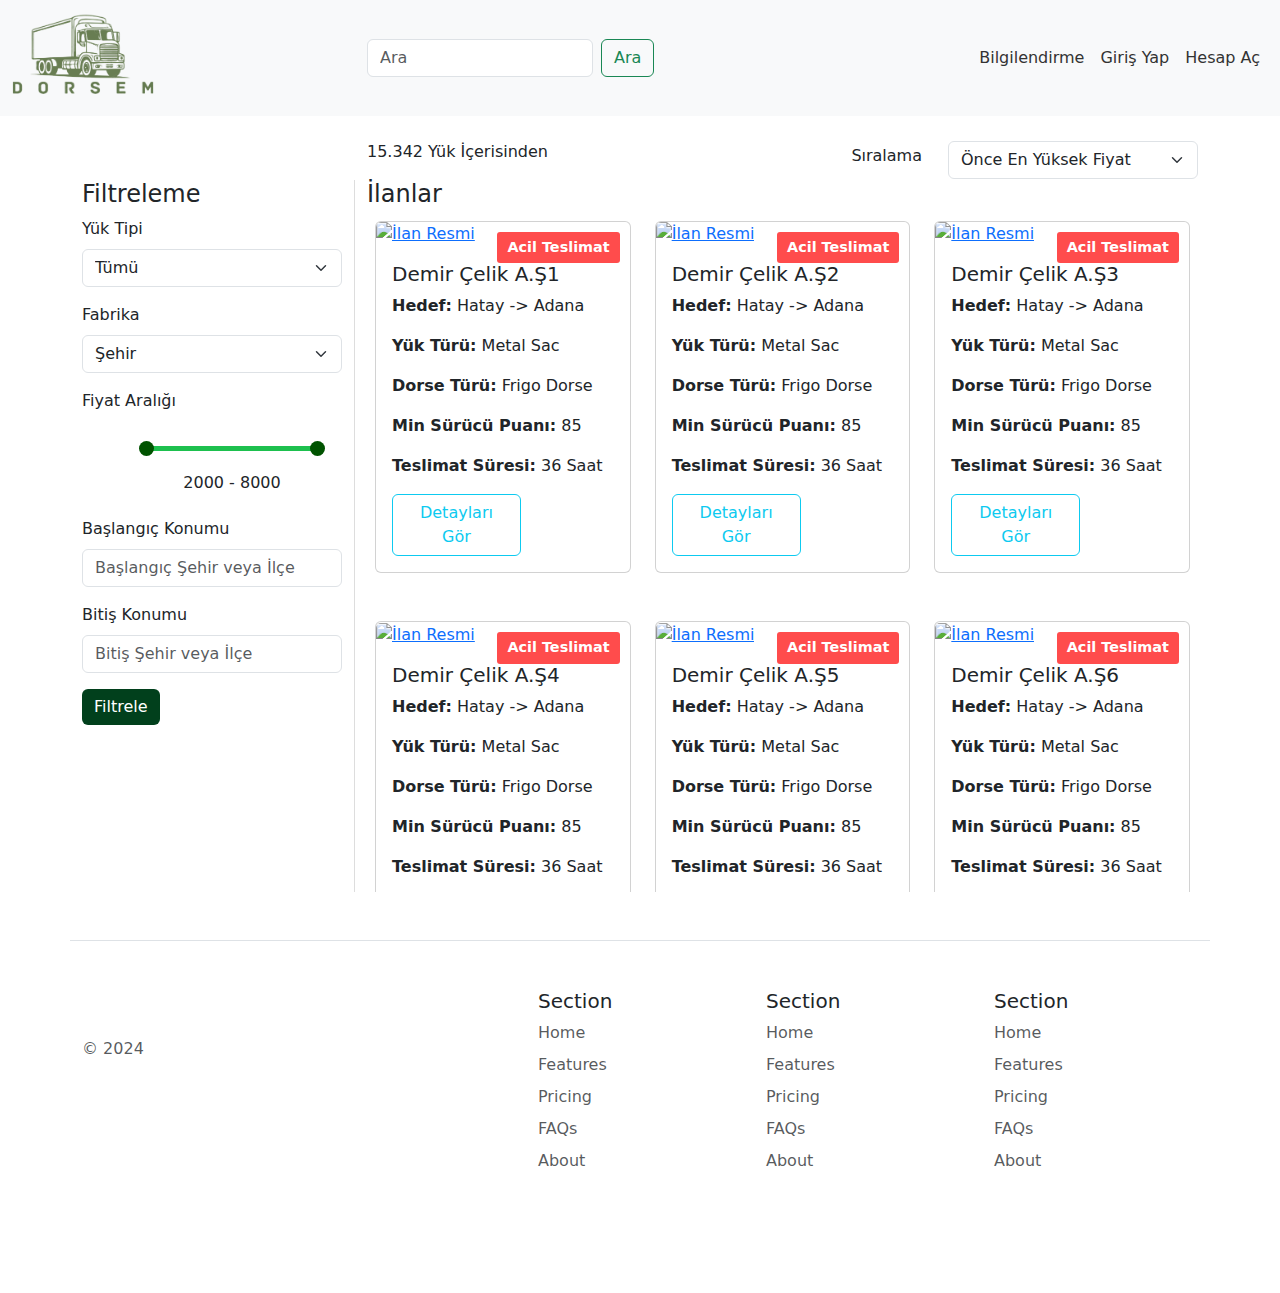
==== views/shared/detay.html @ 25b18af1 "detay ekleme" ====
<!DOCTYPE html>
<html lang="tr">

<head>
    <meta charset="UTF-8">
    <meta name="viewport" content="width=device-width, initial-scale=1.0">
    <title>Anasayfa </title>
    <link href="https://cdn.jsdelivr.net/npm/bootstrap@5.3.0/dist/css/bootstrap.min.css" rel="stylesheet">
    <link rel="stylesheet" href="https://cdnjs.cloudflare.com/ajax/libs/font-awesome/4.7.0/css/font-awesome.min.css">

    <link rel="stylesheet" href="/../assets/css/tema.css">

</head>
<script src="https://cdnjs.cloudflare.com/ajax/libs/font-awesome/6.0.0-beta3/js/all.min.js"></script>



<body>
    <!-- Navbar Başlangıcı -->
    <nav class="navbar navbar-expand-lg navbar-light bg-light">
        <div class="container-fluid">
            <a class="navbar-brand" href="index.html">
                <img src="/../assets/images/logo/logo.png" alt="logo" class="navbar-logo">
            </a>
            <button class="navbar-toggler" type="button" data-bs-toggle="collapse" data-bs-target="#navbarNav" aria-controls="navbarNav" aria-expanded="false" aria-label="Toggle navigation">
                <span class="navbar-toggler-icon"></span>
            </button>
            <div class="collapse navbar-collapse " id="navbarNav">
                <form class="d-flex ms-auto me-auto ara" style="max-width: 400px;">
                    <input class="form-control me-2 " type="search" placeholder="Ara" aria-label="Search">
                    <button class="btn btn-outline-success " type="submit"><i class="bi bi-search"></i> Ara</button>
                </form>
                <ul class="navbar-nav ms-auto">
                    <li class="nav-item">
                        <a class="nav-link" href="info.html">Bilgilendirme</a>
                    </li>
                    <li class="nav-item">
                        <a class="nav-link" href="login.html">Giriş Yap</a>
                    </li>
                    <li class="nav-item">
                        <a class="nav-link" href="register.html">Hesap Aç</a>
                    </li>
                </ul>
            </div>
        </div>
    </nav>
    
    
    
    <!-- Navbar Sonu -->
    <div class="container mt-4">
        <div class="row">
            <div class="col-md-3 "></div>
            <div class=" col-md-9  d-flex justify-content-between">

                <div class="align-self-center">
                    <p> <span id="yuksayisi"> 15.342 </span> Yük İçerisinden</p>
                </div>

                <div class=" d-flex justify-content-center align-items-center gap-2 select-container">
                    <label for="fiyat" class="form-label">Sıralama</label>
                    <i class="fa-solid fa-arrow-down-wide-short"></i><!-- Font Awesome ikonu -->
                    <select id="fiyat" class="form-select custom-select">
                        <option value="">Önce En Yüksek Fiyat</option>
                        <option value="">Önce En Düşük Fiyat</option>
                        <option value="">Önce En Yüksek Mesafe</option>
                        <option value="">Önce En Düşük Mesafe</option>
                        <option value="">En Yüksek Sürücü Puanı</option>
                        <option value="">Önce En Düşük Sürücü Puanı</option>
                    </select>
                </div>
            </div>
        </div>
    </div>

    <!-- Ana İçerik Başlangıcı -->
    <div class="container mb-5">
        <div class="row">
            <!-- Sol Sidebar (Filtreleme Alanları) -->
            <div class="col-md-3 sidebar">
                <h4>Filtreleme</h4>
                <!-- Filtreleme Seçenekleri -->
                <form>
                    <div class="mb-3">
                        <label for="category" class="form-label">Yük Tipi</label>
                        <select class="form-select" id="category">
                            <option selected>Tümü</option>
                            <option value="1">Genel Kargo</option>
                            <option value="2">Dökme Yük</option>
                            <option value="3">Sıvı Yük</option>
                            <option value="4">Gaz Yük</option>
                            <option value="5">Soğuk Zincir Yük</option>
                            <option value="6">Tehlikeli Madde</option>
                            <option value="7">Ağır Yük </option>
                            <option value="8">Taşıt Yükü</option>
                            <option value="8">Projeler ve Özel Yükler</option>
                            
                        </select>
                    </div>
                    <div class="mb-3">
                        <label for="fabrika" class="form-label">Fabrika</label>
                        <select class="form-select" id="fabrika">
                            <option selected>Şehir</option>
                            <!-- Şehir seçeneklerini buraya ekleyin -->
                        </select>
                    </div>
                    <div class="mb-3">
                        <label for="priceRange" class="form-label">Fiyat Aralığı</label>
                        <div class="range-container">
                            <input type="range" id="minRange" min="0" max="10000" step="100" value="2000" oninput="updateRange()">
                            <input type="range" id="maxRange" min="0" max="10000" step="100" value="8000" oninput="updateRange()">
                            <div class="range-values">
                                <span id="minValue">2000</span> - <span id="maxValue">8000</span>
                            </div>
                            <div class="slider-track"></div>
                        </div>
                    </div>
                    <div class="mb-3">
                        <label for="locationStart" class="form-label">Başlangıç Konumu</label>
                        <input type="text" class="form-control" id="locationStart"
                        
                            placeholder="Başlangıç Şehir veya İlçe">
                    </div>
                    <div class="mb-3">
                        <label for="locationEnd" class="form-label">Bitiş Konumu</label>
                        <input type="text" class="form-control" id="locationEnd" placeholder="Bitiş Şehir veya İlçe">
                    </div>
                    <button type="submit" class="btn flt btn-primary">Filtrele</button>
                </form>

            </div>
            <!-- Sağ İçerik (İlanlar) -->
            <div class="col-md-9">
                <h4>İlanlar</h4>
                <div class="list-container row" id="ilanlar">
                    <!-- İlanlar buraya yüklenecek -->

                </div>
            </div>
        </div>
    </div>
    <!-- Ana İçerik Sonu -->

    <!-- Footer -->

    <script src="https://cdn.jsdelivr.net/npm/bootstrap@5.3.0/dist/js/bootstrap.bundle.min.js"></script>

    <div class="container">
        <footer class="row row-cols-1 row-cols-sm-2 row-cols-md-5 py-5 my-5 border-top">
            <div class="col mb-3">
                <a href="/" class="d-flex align-items-center mb-3 link-body-emphasis text-decoration-none">
                    <svg class="bi me-2" width="40" height="32">
                        <use xlink:href="#bootstrap"></use>
                    </svg>
                </a>
                <p class="text-body-secondary">© 2024</p>
            </div>

            <div class="col mb-3">

            </div>

            <div class="col mb-3">
                <h5>Section</h5>
                <ul class="nav flex-column">
                    <li class="nav-item mb-2"><a href="#" class="nav-link p-0 text-body-secondary">Home</a></li>
                    <li class="nav-item mb-2"><a href="#" class="nav-link p-0 text-body-secondary">Features</a></li>
                    <li class="nav-item mb-2"><a href="#" class="nav-link p-0 text-body-secondary">Pricing</a></li>
                    <li class="nav-item mb-2"><a href="#" class="nav-link p-0 text-body-secondary">FAQs</a></li>
                    <li class="nav-item mb-2"><a href="#" class="nav-link p-0 text-body-secondary">About</a></li>
                </ul>
            </div>

            <div class="col mb-3">
                <h5>Section</h5>
                <ul class="nav flex-column">
                    <li class="nav-item mb-2"><a href="#" class="nav-link p-0 text-body-secondary">Home</a></li>
                    <li class="nav-item mb-2"><a href="#" class="nav-link p-0 text-body-secondary">Features</a></li>
                    <li class="nav-item mb-2"><a href="#" class="nav-link p-0 text-body-secondary">Pricing</a></li>
                    <li class="nav-item mb-2"><a href="#" class="nav-link p-0 text-body-secondary">FAQs</a></li>
                    <li class="nav-item mb-2"><a href="#" class="nav-link p-0 text-body-secondary">About</a></li>
                </ul>
            </div>

            <div class="col mb-3">
                <h5>Section</h5>
                <ul class="nav flex-column">
                    <li class="nav-item mb-2"><a href="#" class="nav-link p-0 text-body-secondary">Home</a></li>
                    <li class="nav-item mb-2"><a href="#" class="nav-link p-0 text-body-secondary">Features</a></li>
                    <li class="nav-item mb-2"><a href="#" class="nav-link p-0 text-body-secondary">Pricing</a></li>
                    <li class="nav-item mb-2"><a href="#" class="nav-link p-0 text-body-secondary">FAQs</a></li>
                    <li class="nav-item mb-2"><a href="#" class="nav-link p-0 text-body-secondary">About</a></li>
                </ul>
            </div>
        </footer>
    </div>
</body>
<script>
    // İlan Verilerini Simüle Etmek İçin Örnek Veriler
    var ilanlar = [];
    for (var i = 0; i < 100000; i++) { // Daha makul bir sayı kullanın
        ilanlar.push({
            title: "Demir Çelik A.Ş" + (i + 1),
            description: "İlan açıklaması burada yer alır.",
            image: "https://i0.shbdn.com/photos/44/56/45/x5_1087445645ugn.jpg"
        });
    }

    // Lazy Load ve Sanallaştırma İçin Intersection Observer
    const ilanlarContainer = document.getElementById('ilanlar');
    const observerOptions = {
        root: null,
        rootMargin: '0px',
        threshold: 0.1
    };

    const observer = new IntersectionObserver((entries, observer) => {
        entries.forEach(entry => {
            if (entry.isIntersecting) {
                const ilanElement = entry.target;
                const imgElement = ilanElement.querySelector('img');
                imgElement.src = imgElement.dataset.src;
                observer.unobserve(ilanElement);
            }
        });
    }, observerOptions);

    function loadIlanlar(start, end) {
        for (let i = start; i < end; i++) {
            if (i >= ilanlar.length) return;

            const ilan = ilanlar[i];
            const ilanCard = document.createElement('div');
            ilanCard.className = 'col-md-4 mb-4';
            ilanCard.innerHTML = `
            
                <div class="card mb-4">
    <a href="detay.html"><img data-src="${ilan.image}" class="card-img-top" alt="İlan Resmi"></a>
    
      <div class="overlay">
                    <span>Acil Teslimat</span>
                </div>
    <div class="card-body">
    <h5 class="card-title">${ilan.title}</h5>
    
    <!-- İlan Bilgileri -->
    <p><strong>Hedef:</strong> Hatay -> Adana</p>
    <p><strong>Yük Türü:</strong> Metal Sac</p>
    <p><strong>Dorse Türü:</strong> Frigo Dorse</p>
    <p><strong>Min Sürücü Puanı:</strong> 85</p>
    <p><strong>Teslimat Süresi:</strong> 36 Saat</p>
    
    <!-- Fiyat ve Detaylar -->
    <div class=" mt-2 d-flex justify-content-between align-items-center">
        <a href="detay.html" class="btn btn-outline-info">Detayları Gör</a>
      <mark>  <h6 class="mb-0" style="color:white;">  50.000 TL</h6>  </mark> 
    </div>
    </div>
            </div> 
    
            `;
            ilanlarContainer.appendChild(ilanCard);
            observer.observe(ilanCard);
        }
    }

    let loading = false;
    const batchSize = 20;
    let currentIndex = 0;

    function onScroll() {
        if (loading) return;
        const container = document.querySelector('.list-container');
        const scrollBottom = container.scrollHeight - container.scrollTop <= container.clientHeight;

        if (scrollBottom) {
            loading = true;
            currentIndex += batchSize;
            loadIlanlar(currentIndex - batchSize, currentIndex);
            loading = false;
        }
    }

    document.querySelector('.list-container').addEventListener('scroll', onScroll);

    // İlk Yükleme
    loadIlanlar(0, batchSize);
    //dinamık fiyat aralığı
    function updateRange() {
        var minRange = document.getElementById('minRange');
        var maxRange = document.getElementById('maxRange');

        var minValue = Math.min(minRange.value, maxRange.value);
        var maxValue = Math.max(minRange.value, maxRange.value);

        // Değerleri güncelle
        document.getElementById('minValue').textContent = minValue;
        document.getElementById('maxValue').textContent = maxValue;

        // Slider track aralığını güncelle
        var rangeContainer = document.querySelector('.range-container');
        var track = document.querySelector('.slider-track');
        var minPercent = (minValue / minRange.max) * 100;
        var maxPercent = (maxValue / maxRange.max) * 100;

        track.style.left = minPercent + '%';
        track.style.width = (maxPercent - minPercent) + '%';
    }

    // Sayfa yüklendiğinde slider aralığını güncelle
    updateRange();
</script>

</html>
---- assets/css/tema.css ----
.card {
    position: relative;
    overflow: hidden;
}
.card-img-top {
    transition: transform 0.3s ease-in-out;
}
.card:hover .card-img-top {
    transform: scale(1.1);
}
.overlay {
    position: absolute;
    top: 10px;
    right: 10px;
    background-color: rgba(255, 0, 0, 0.7); /* Koyu kırmızı arka plan */
    color: white;
    padding: 5px 10px;
    border-radius: 3px;
    font-size: 0.9rem;
    font-weight: bold;
    z-index: 1;
}
.card-body {
    position: relative;
    z-index: 1;

}
.form{
    border: 1px solid rgb(167, 164, 164);
}
.ara{padding-left: 3vw;}

:root {
    --yeşil: #01401C;
    --profilback: #038C4C;

}

.custom-select {
    width: 250px;
    /* İstenilen genişlik */

}

.select-container {
    display: flex;
    align-items: center;
}

.select-container .form-label {
    margin-right: 10px;
}

mark {
    padding: 4px 8px;
    border-radius: 10px;
    background-color: var(--turuncu);
    font-weight: bold;
}

.navbar-brand {
    font-weight: bold;
    color: var(--yeşil);
}
.navbar-logo {
    height: 10vh; /* Logo yüksekliğini ayarlayın */
    object-fit: contain; /* Logo boyutlandırmasını ve konumunu ayarlayın */
}

.navbar-nav .nav-link {
    color: #333;
}

.navbar-nav .nav-link.active {
    color: var(--yeşil);
}

.container h1 {
    color: #333;
}


.sidebar {
    border-right: 1px solid #ddd;
}

.card-img-top {
    object-fit: cover;
    height: 200px;
    /* Resim yüksekliğini belirleyin */
}

.card {
    display: flex;
    flex-direction: column;
}

.list-container {
    padding: 4px 8px;
    height: 75vh !important;
    /* Konteyner yüksekliği, ayarlayabilirsiniz */
    overflow-y: auto;
}

::-webkit-scrollbar {
    width: 12px;
    /* Scroll bar genişliği */
}

::-webkit-scrollbar-track {
    background: #f1f1f1;
    /* Scroll bar arka plan rengi */
}

::-webkit-scrollbar-thumb {
    background: #888;
    /* Scroll bar rengi */
    border-radius: 6px;
    /* Scroll bar köşe yuvarlama */
}

::-webkit-scrollbar-thumb:hover {
    background: #555;
    /* Scroll bar üzerine gelindiğinde renk değişimi */
}.btn-primary{
    background-color: #01401C !important;
    border: none;
}
.bg-primary{
    background-color: rgb(255, 255, 255) !important;
}
/* background-color: #b9ff17 !important;*/
/*dinamik fiyuat arlığı*/
.range-container {
    position: relative;
    width: 300px;
    height: 80px; /* Konteynerin yüksekliğini ayarlayarak yer açtık */
}

input[type="range"] {
    position: absolute;
    width: 100%;
    pointer-events: none;
    -webkit-appearance: none;
    background: none;
    top: 20px; /* Slider'ı aşağıya kaydırdık */
}

input[type="range"]::-webkit-slider-thumb {
    pointer-events: all;
    position: relative;
    z-index: 1;
    -webkit-appearance: none;
    height: 15px;
    width: 15px;
    border-radius: 50%;
    background: #005300;
    cursor: pointer;
}

input[type="range"]::-moz-range-thumb {
    pointer-events: all;
    position: relative;
    z-index: 1;
    height: 15px;
    width: 15px;
    border-radius: 50%;
    background: #003b0a;
    cursor: pointer;
}

.slider-track {
    position: absolute;
    height: 5px;
    background: #1dc04e;
    top: 25px; /* Track'i slider ile hizaladık */
    z-index: 0;
}

.slider-track::before {
    content: '';
    position: absolute;
    height: 100%;
    background: #007bff;
    z-index: -1;
}

.range-values {
    position: absolute;
    top: 50px; /* Fiyatları slider'ın altına kaydırdık */
    width: 100%;
    text-align: center;
}
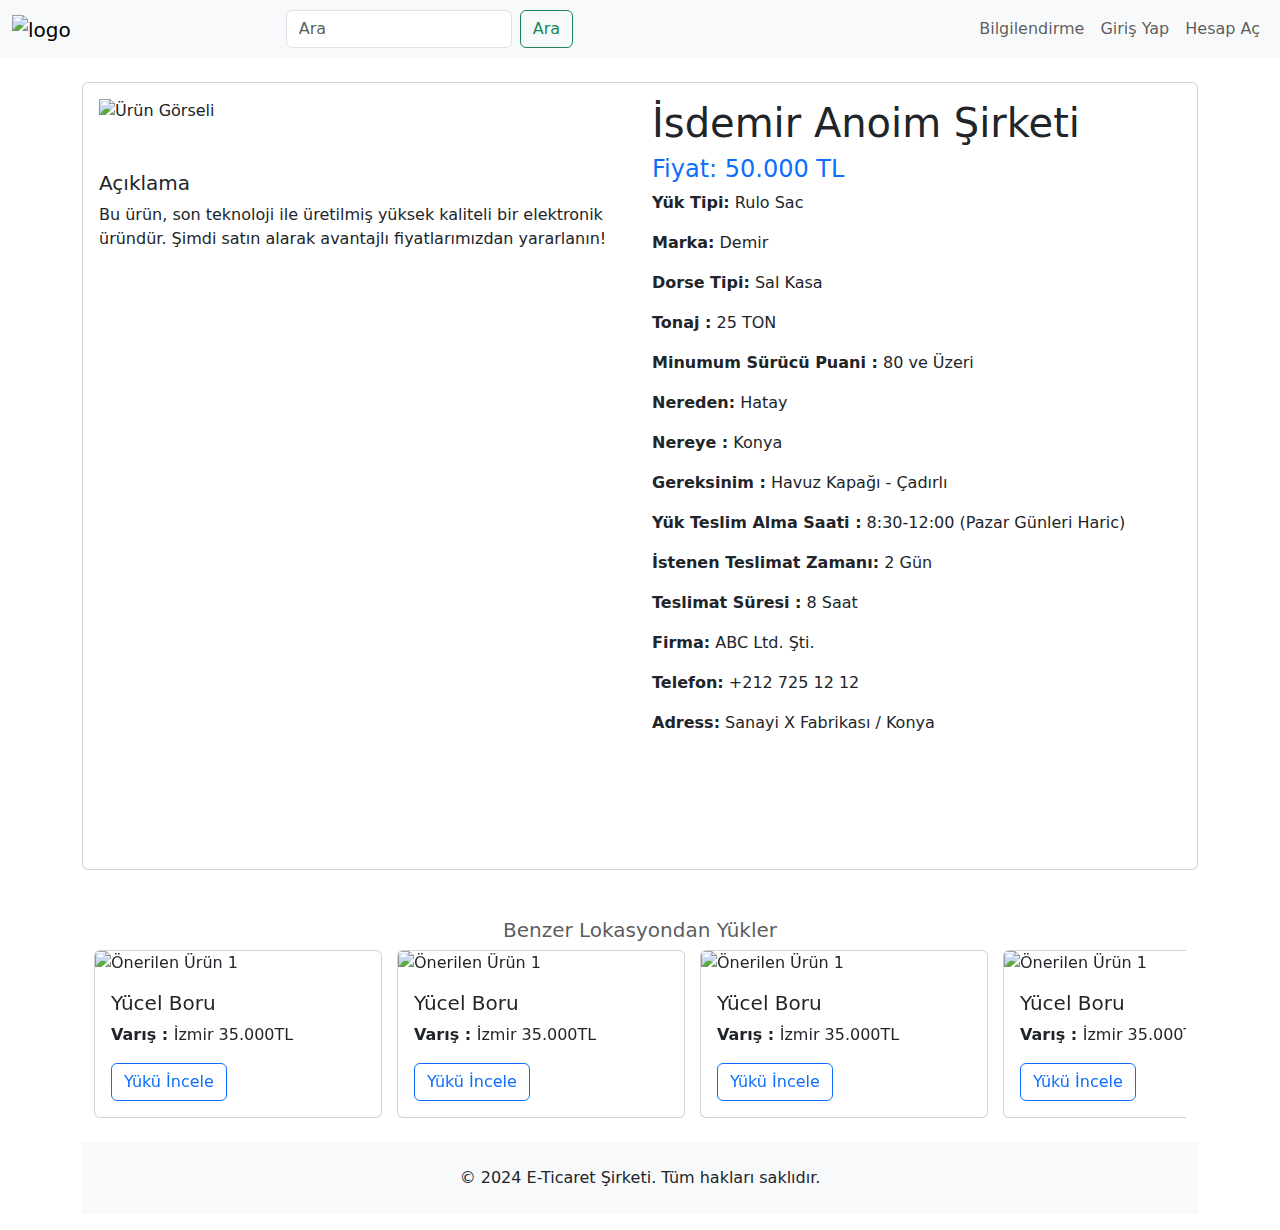
==== commit 49592a7e: "detay son" ====
--- a/views/shared/detay.html
+++ b/views/shared/detay.html
@@ -1,26 +1,46 @@
+
 <!DOCTYPE html>
 <html lang="tr">
 
 <head>
     <meta charset="UTF-8">
     <meta name="viewport" content="width=device-width, initial-scale=1.0">
-    <title>Anasayfa </title>
+    <title>İlan Detay </title>
     <link href="https://cdn.jsdelivr.net/npm/bootstrap@5.3.0/dist/css/bootstrap.min.css" rel="stylesheet">
     <link rel="stylesheet" href="https://cdnjs.cloudflare.com/ajax/libs/font-awesome/4.7.0/css/font-awesome.min.css">
 
-    <link rel="stylesheet" href="/../assets/css/tema.css">
+    <link rel="stylesheet" href="assets/css/tema.css">
 
 </head>
 <script src="https://cdnjs.cloudflare.com/ajax/libs/font-awesome/6.0.0-beta3/js/all.min.js"></script>
-
-
+<style>
+    
+        .carousel-inner {
+            display: flex;
+        }
+        .carousel-item {
+            flex: 0 0 auto;
+            width: 100%;
+        }
+        .carousel-item .d-flex {
+            overflow-x: auto;
+            display: flex;
+        }
+        .carousel-item .card {
+            margin-right: 15px;
+            flex: 0 0 auto;
+            width: 18rem;
+        }
+        .carousel-control-prev, .carousel-control-next {
+            width: 5%;
+        }
+</style>
 
 <body>
-    <!-- Navbar Başlangıcı -->
     <nav class="navbar navbar-expand-lg navbar-light bg-light">
         <div class="container-fluid">
             <a class="navbar-brand" href="index.html">
-                <img src="/../assets/images/logo/logo.png" alt="logo" class="navbar-logo">
+                <img src="assets/images/logo.png" alt="logo" class="navbar-logo">
             </a>
             <button class="navbar-toggler" type="button" data-bs-toggle="collapse" data-bs-target="#navbarNav" aria-controls="navbarNav" aria-expanded="false" aria-label="Toggle navigation">
                 <span class="navbar-toggler-icon"></span>
@@ -44,271 +64,132 @@
             </div>
         </div>
     </nav>
-    
-    
-    
-    <!-- Navbar Sonu -->
-    <div class="container mt-4">
-        <div class="row">
-            <div class="col-md-3 "></div>
-            <div class=" col-md-9  d-flex justify-content-between">
+    <div class="container mt-4 mb-3">
+        <div class="card">
+            <div class="card-body">
 
-                <div class="align-self-center">
-                    <p> <span id="yuksayisi"> 15.342 </span> Yük İçerisinden</p>
-                </div>
+                <div class="row">
+                    <div class="col-md-6">
+                        <img src="https://i0.shbdn.com/photos/44/56/45/x5_1087445645ugn.jpg"
+                            class="img-fluid product-image" alt="Ürün Görseli">
+                        <div class="product-description mt-5">
 
-                <div class=" d-flex justify-content-center align-items-center gap-2 select-container">
-                    <label for="fiyat" class="form-label">Sıralama</label>
-                    <i class="fa-solid fa-arrow-down-wide-short"></i><!-- Font Awesome ikonu -->
-                    <select id="fiyat" class="form-select custom-select">
-                        <option value="">Önce En Yüksek Fiyat</option>
-                        <option value="">Önce En Düşük Fiyat</option>
-                        <option value="">Önce En Yüksek Mesafe</option>
-                        <option value="">Önce En Düşük Mesafe</option>
-                        <option value="">En Yüksek Sürücü Puanı</option>
-                        <option value="">Önce En Düşük Sürücü Puanı</option>
-                    </select>
+                            <h5>Açıklama</h5>
+                            <p>Bu ürün, son teknoloji ile üretilmiş yüksek kaliteli bir elektronik üründür. Şimdi satın
+                                alarak
+                                avantajlı fiyatlarımızdan yararlanın!</p>
+                        </div>
+                    </div>
+                    <div class="col-md-6">
+                        <h1 class="product-title">İsdemir Anoim Şirketi</h1>
+                        <h4 class="text-primary">Fiyat: 50.000 TL</h4>
+                        <div class="product-details">
+                            <p><strong>Yük Tipi:</strong> Rulo Sac</p>
+                            <p><strong>Marka:</strong> Demir</p>
+
+                            <p><strong>Dorse Tipi:</strong> Sal Kasa</p>
+                            <p><strong>Tonaj :</strong> 25 TON</p>
+                            <p><strong>Minumum Sürücü Puani :</strong> 80 ve Üzeri</p>
+
+                            <p><strong>Nereden:</strong> Hatay</p>
+                            <p><strong>Nereye :</strong> Konya</p>
+                            <p><strong>Gereksinim :</strong> Havuz Kapağı - Çadırlı</p>
+
+
+                            <p><strong>Yük Teslim Alma Saati :</strong> 8:30-12:00 (Pazar Günleri Haric)</p>
+                            <p><strong>İstenen Teslimat Zamanı:</strong> 2 Gün </p>
+                            <p><strong>Teslimat Süresi :</strong> 8 Saat</p>
+
+                            <p><strong>Firma:</strong> ABC Ltd. Şti.</p>
+                            <p><strong>Telefon:</strong> +212 725 12 12 </p>
+                            <p><strong>Adress:</strong> Sanayi X Fabrikası / Konya </p>
+
+                        </div>
+
+                        <div class="row p-4">
+
+                            <button class="btn btn-buy mt-3"
+                                style="background-color: var(--turuncu); color:white">Başvur</button>
+
+                        </div>
+                    </div>
                 </div>
             </div>
         </div>
-    </div>
 
-    <!-- Ana İçerik Başlangıcı -->
-    <div class="container mb-5">
-        <div class="row">
-            <!-- Sol Sidebar (Filtreleme Alanları) -->
-            <div class="col-md-3 sidebar">
-                <h4>Filtreleme</h4>
-                <!-- Filtreleme Seçenekleri -->
-                <form>
-                    <div class="mb-3">
-                        <label for="category" class="form-label">Yük Tipi</label>
-                        <select class="form-select" id="category">
-                            <option selected>Tümü</option>
-                            <option value="1">Genel Kargo</option>
-                            <option value="2">Dökme Yük</option>
-                            <option value="3">Sıvı Yük</option>
-                            <option value="4">Gaz Yük</option>
-                            <option value="5">Soğuk Zincir Yük</option>
-                            <option value="6">Tehlikeli Madde</option>
-                            <option value="7">Ağır Yük </option>
-                            <option value="8">Taşıt Yükü</option>
-                            <option value="8">Projeler ve Özel Yükler</option>
-                            
-                        </select>
-                    </div>
-                    <div class="mb-3">
-                        <label for="fabrika" class="form-label">Fabrika</label>
-                        <select class="form-select" id="fabrika">
-                            <option selected>Şehir</option>
-                            <!-- Şehir seçeneklerini buraya ekleyin -->
-                        </select>
-                    </div>
-                    <div class="mb-3">
-                        <label for="priceRange" class="form-label">Fiyat Aralığı</label>
-                        <div class="range-container">
-                            <input type="range" id="minRange" min="0" max="10000" step="100" value="2000" oninput="updateRange()">
-                            <input type="range" id="maxRange" min="0" max="10000" step="100" value="8000" oninput="updateRange()">
-                            <div class="range-values">
-                                <span id="minValue">2000</span> - <span id="maxValue">8000</span>
+        <div class="container mt-5">
+            <h5 class="text-center text-muted">Benzer Lokasyondan Yükler</h5>
+            <div id="recommended-products-carousel" class="carousel slide">
+                <div class="carousel-inner">
+                    <div class="carousel-item active">
+                        <div class="d-flex">
+                            <div class="card">
+                                <img src="https://encrypted-tbn0.gstatic.com/images?q=tbn:ANd9GcS1z89v8x9W3e74Om7NALvAJaZyVJqUR4mrPA&s"
+                                    class="card-img-top" alt="Önerilen Ürün 1">
+                                <div class="card-body">
+                                    <h5 class="card-title">Yücel Boru</h5>
+                                    <p><strong>Varış : </strong> İzmir 35.000TL</p>
+                                    <a href="#" class="btn btn-outline-primary">Yükü İncele</a>
+                                </div>
                             </div>
-                            <div class="slider-track"></div>
+                            <div class="card">
+                                <img src="https://encrypted-tbn0.gstatic.com/images?q=tbn:ANd9GcS1z89v8x9W3e74Om7NALvAJaZyVJqUR4mrPA&s"
+                                    class="card-img-top" alt="Önerilen Ürün 1">
+                                <div class="card-body">
+                                    <h5 class="card-title">Yücel Boru</h5>
+                                    <p><strong>Varış : </strong> İzmir 35.000TL</p>
+                                    <a href="#" class="btn btn-outline-primary">Yükü İncele</a>
+                                </div>
+                            </div>
+                            <div class="card">
+                                <img src="https://encrypted-tbn0.gstatic.com/images?q=tbn:ANd9GcS1z89v8x9W3e74Om7NALvAJaZyVJqUR4mrPA&s"
+                                    class="card-img-top" alt="Önerilen Ürün 1">
+                                <div class="card-body">
+                                    <h5 class="card-title">Yücel Boru</h5>
+                                    <p><strong>Varış : </strong> İzmir 35.000TL</p>
+                                    <a href="#" class="btn btn-outline-primary">Yükü İncele</a>
+                                </div>
+                            </div>
+                            <div class="card">
+                                <img src="https://encrypted-tbn0.gstatic.com/images?q=tbn:ANd9GcS1z89v8x9W3e74Om7NALvAJaZyVJqUR4mrPA&s"
+                                    class="card-img-top" alt="Önerilen Ürün 1">
+                                <div class="card-body">
+                                    <h5 class="card-title">Yücel Boru</h5>
+                                    <p><strong>Varış : </strong> İzmir 35.000TL</p>
+                                    <a href="#" class="btn btn-outline-primary">Yükü İncele</a>
+                                </div>
+                            </div>
+                            <div class="card">
+                                <img src="https://encrypted-tbn0.gstatic.com/images?q=tbn:ANd9GcS1z89v8x9W3e74Om7NALvAJaZyVJqUR4mrPA&s"
+                                    class="card-img-top" alt="Önerilen Ürün 1">
+                                <div class="card-body">
+                                    <h5 class="card-title">Yücel Boru</h5>
+                                    <p><strong>Varış : </strong> İzmir 35.000TL</p>
+                                    <a href="#" class="btn btn-outline-primary">Yükü İncele</a>
+                                </div>
+                            </div>
+                            <div class="card">
+                                <img src="https://encrypted-tbn0.gstatic.com/images?q=tbn:ANd9GcS1z89v8x9W3e74Om7NALvAJaZyVJqUR4mrPA&s"
+                                    class="card-img-top" alt="Önerilen Ürün 1">
+                                <div class="card-body">
+                                    <h5 class="card-title">Yücel Boru</h5>
+                                    <p><strong>Varış : </strong> İzmir 35.000TL</p>
+                                    <a href="#" class="btn btn-outline-primary">Yükü İncele</a>
+                                </div>
+                            </div>
                         </div>
                     </div>
-                    <div class="mb-3">
-                        <label for="locationStart" class="form-label">Başlangıç Konumu</label>
-                        <input type="text" class="form-control" id="locationStart"
-                        
-                            placeholder="Başlangıç Şehir veya İlçe">
-                    </div>
-                    <div class="mb-3">
-                        <label for="locationEnd" class="form-label">Bitiş Konumu</label>
-                        <input type="text" class="form-control" id="locationEnd" placeholder="Bitiş Şehir veya İlçe">
-                    </div>
-                    <button type="submit" class="btn flt btn-primary">Filtrele</button>
-                </form>
-
-            </div>
-            <!-- Sağ İçerik (İlanlar) -->
-            <div class="col-md-9">
-                <h4>İlanlar</h4>
-                <div class="list-container row" id="ilanlar">
-                    <!-- İlanlar buraya yüklenecek -->
-
+                    <!-- Diğer carousel-item'lar buraya eklenir -->
                 </div>
+               
             </div>
         </div>
-    </div>
-    <!-- Ana İçerik Sonu -->
-
     <!-- Footer -->
-
-    <script src="https://cdn.jsdelivr.net/npm/bootstrap@5.3.0/dist/js/bootstrap.bundle.min.js"></script>
-
-    <div class="container">
-        <footer class="row row-cols-1 row-cols-sm-2 row-cols-md-5 py-5 my-5 border-top">
-            <div class="col mb-3">
-                <a href="/" class="d-flex align-items-center mb-3 link-body-emphasis text-decoration-none">
-                    <svg class="bi me-2" width="40" height="32">
-                        <use xlink:href="#bootstrap"></use>
-                    </svg>
-                </a>
-                <p class="text-body-secondary">© 2024</p>
-            </div>
-
-            <div class="col mb-3">
-
-            </div>
-
-            <div class="col mb-3">
-                <h5>Section</h5>
-                <ul class="nav flex-column">
-                    <li class="nav-item mb-2"><a href="#" class="nav-link p-0 text-body-secondary">Home</a></li>
-                    <li class="nav-item mb-2"><a href="#" class="nav-link p-0 text-body-secondary">Features</a></li>
-                    <li class="nav-item mb-2"><a href="#" class="nav-link p-0 text-body-secondary">Pricing</a></li>
-                    <li class="nav-item mb-2"><a href="#" class="nav-link p-0 text-body-secondary">FAQs</a></li>
-                    <li class="nav-item mb-2"><a href="#" class="nav-link p-0 text-body-secondary">About</a></li>
-                </ul>
-            </div>
-
-            <div class="col mb-3">
-                <h5>Section</h5>
-                <ul class="nav flex-column">
-                    <li class="nav-item mb-2"><a href="#" class="nav-link p-0 text-body-secondary">Home</a></li>
-                    <li class="nav-item mb-2"><a href="#" class="nav-link p-0 text-body-secondary">Features</a></li>
-                    <li class="nav-item mb-2"><a href="#" class="nav-link p-0 text-body-secondary">Pricing</a></li>
-                    <li class="nav-item mb-2"><a href="#" class="nav-link p-0 text-body-secondary">FAQs</a></li>
-                    <li class="nav-item mb-2"><a href="#" class="nav-link p-0 text-body-secondary">About</a></li>
-                </ul>
-            </div>
-
-            <div class="col mb-3">
-                <h5>Section</h5>
-                <ul class="nav flex-column">
-                    <li class="nav-item mb-2"><a href="#" class="nav-link p-0 text-body-secondary">Home</a></li>
-                    <li class="nav-item mb-2"><a href="#" class="nav-link p-0 text-body-secondary">Features</a></li>
-                    <li class="nav-item mb-2"><a href="#" class="nav-link p-0 text-body-secondary">Pricing</a></li>
-                    <li class="nav-item mb-2"><a href="#" class="nav-link p-0 text-body-secondary">FAQs</a></li>
-                    <li class="nav-item mb-2"><a href="#" class="nav-link p-0 text-body-secondary">About</a></li>
-                </ul>
-            </div>
-        </footer>
-    </div>
-</body>
-<script>
-    // İlan Verilerini Simüle Etmek İçin Örnek Veriler
-    var ilanlar = [];
-    for (var i = 0; i < 100000; i++) { // Daha makul bir sayı kullanın
-        ilanlar.push({
-            title: "Demir Çelik A.Ş" + (i + 1),
-            description: "İlan açıklaması burada yer alır.",
-            image: "https://i0.shbdn.com/photos/44/56/45/x5_1087445645ugn.jpg"
-        });
-    }
-
-    // Lazy Load ve Sanallaştırma İçin Intersection Observer
-    const ilanlarContainer = document.getElementById('ilanlar');
-    const observerOptions = {
-        root: null,
-        rootMargin: '0px',
-        threshold: 0.1
-    };
-
-    const observer = new IntersectionObserver((entries, observer) => {
-        entries.forEach(entry => {
-            if (entry.isIntersecting) {
-                const ilanElement = entry.target;
-                const imgElement = ilanElement.querySelector('img');
-                imgElement.src = imgElement.dataset.src;
-                observer.unobserve(ilanElement);
-            }
-        });
-    }, observerOptions);
-
-    function loadIlanlar(start, end) {
-        for (let i = start; i < end; i++) {
-            if (i >= ilanlar.length) return;
-
-            const ilan = ilanlar[i];
-            const ilanCard = document.createElement('div');
-            ilanCard.className = 'col-md-4 mb-4';
-            ilanCard.innerHTML = `
-            
-                <div class="card mb-4">
-    <a href="detay.html"><img data-src="${ilan.image}" class="card-img-top" alt="İlan Resmi"></a>
-    
-      <div class="overlay">
-                    <span>Acil Teslimat</span>
-                </div>
-    <div class="card-body">
-    <h5 class="card-title">${ilan.title}</h5>
-    
-    <!-- İlan Bilgileri -->
-    <p><strong>Hedef:</strong> Hatay -> Adana</p>
-    <p><strong>Yük Türü:</strong> Metal Sac</p>
-    <p><strong>Dorse Türü:</strong> Frigo Dorse</p>
-    <p><strong>Min Sürücü Puanı:</strong> 85</p>
-    <p><strong>Teslimat Süresi:</strong> 36 Saat</p>
-    
-    <!-- Fiyat ve Detaylar -->
-    <div class=" mt-2 d-flex justify-content-between align-items-center">
-        <a href="detay.html" class="btn btn-outline-info">Detayları Gör</a>
-      <mark>  <h6 class="mb-0" style="color:white;">  50.000 TL</h6>  </mark> 
-    </div>
-    </div>
-            </div> 
-    
-            `;
-            ilanlarContainer.appendChild(ilanCard);
-            observer.observe(ilanCard);
-        }
-    }
-
-    let loading = false;
-    const batchSize = 20;
-    let currentIndex = 0;
-
-    function onScroll() {
-        if (loading) return;
-        const container = document.querySelector('.list-container');
-        const scrollBottom = container.scrollHeight - container.scrollTop <= container.clientHeight;
-
-        if (scrollBottom) {
-            loading = true;
-            currentIndex += batchSize;
-            loadIlanlar(currentIndex - batchSize, currentIndex);
-            loading = false;
-        }
-    }
-
-    document.querySelector('.list-container').addEventListener('scroll', onScroll);
-
-    // İlk Yükleme
-    loadIlanlar(0, batchSize);
-    //dinamık fiyat aralığı
-    function updateRange() {
-        var minRange = document.getElementById('minRange');
-        var maxRange = document.getElementById('maxRange');
-
-        var minValue = Math.min(minRange.value, maxRange.value);
-        var maxValue = Math.max(minRange.value, maxRange.value);
-
-        // Değerleri güncelle
-        document.getElementById('minValue').textContent = minValue;
-        document.getElementById('maxValue').textContent = maxValue;
-
-        // Slider track aralığını güncelle
-        var rangeContainer = document.querySelector('.range-container');
-        var track = document.querySelector('.slider-track');
-        var minPercent = (minValue / minRange.max) * 100;
-        var maxPercent = (maxValue / maxRange.max) * 100;
-
-        track.style.left = minPercent + '%';
-        track.style.width = (maxPercent - minPercent) + '%';
-    }
-
-    // Sayfa yüklendiğinde slider aralığını güncelle
-    updateRange();
-</script>
-
+    <footer class="bg-light py-4 mt-4">
+        <div class="container text-center">
+            <p class="mb-0">&copy; 2024 E-Ticaret Şirketi. Tüm hakları saklıdır.</p>
+        </div>
+    </footer>
+    <script src="https://cdn.jsdelivr.net/npm/@popperjs/core@2.11.6/dist/umd/popper.min.js"></script>
+    <script src="https://stackpath.bootstrapcdn.com/bootstrap/5.3.0/js/bootstrap.min.js"></script>
 </html>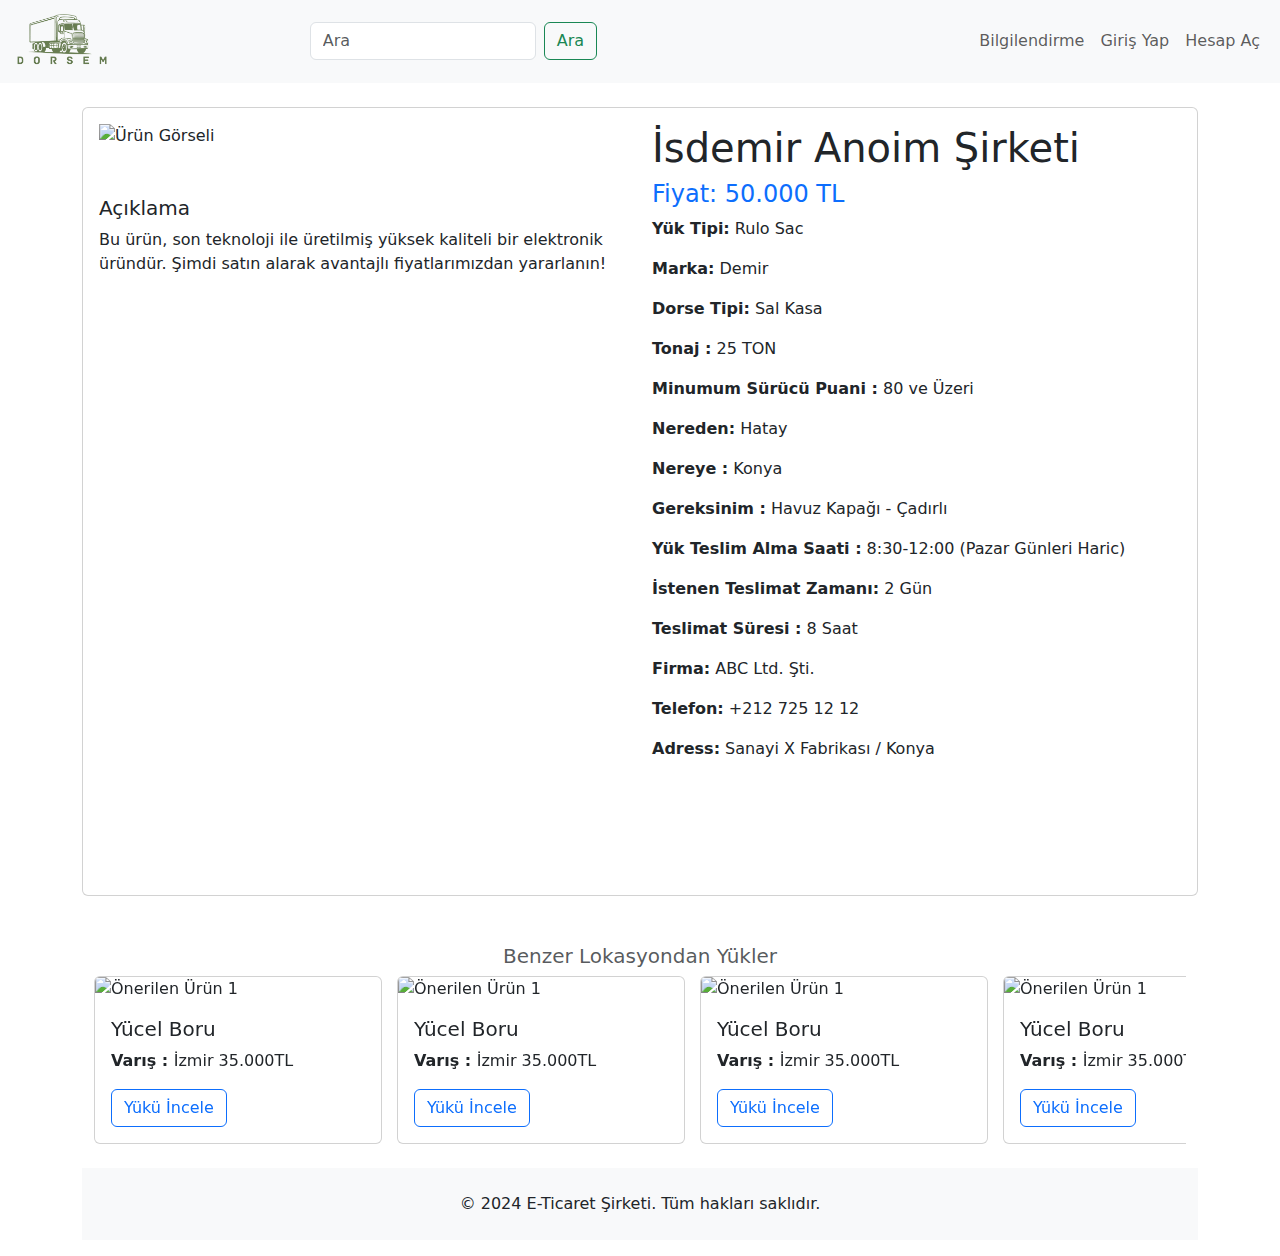
==== commit 90d5d24c: "detay rutuş" ====
--- a/views/shared/detay.html
+++ b/views/shared/detay.html
@@ -40,7 +40,7 @@
     <nav class="navbar navbar-expand-lg navbar-light bg-light">
         <div class="container-fluid">
             <a class="navbar-brand" href="index.html">
-                <img src="assets/images/logo.png" alt="logo" class="navbar-logo">
+                <img src="/../assets/images/logo/logo.png" alt="logo" class="navbar-logo" style="width: 7vw; margin-left:5px">
             </a>
             <button class="navbar-toggler" type="button" data-bs-toggle="collapse" data-bs-target="#navbarNav" aria-controls="navbarNav" aria-expanded="false" aria-label="Toggle navigation">
                 <span class="navbar-toggler-icon"></span>
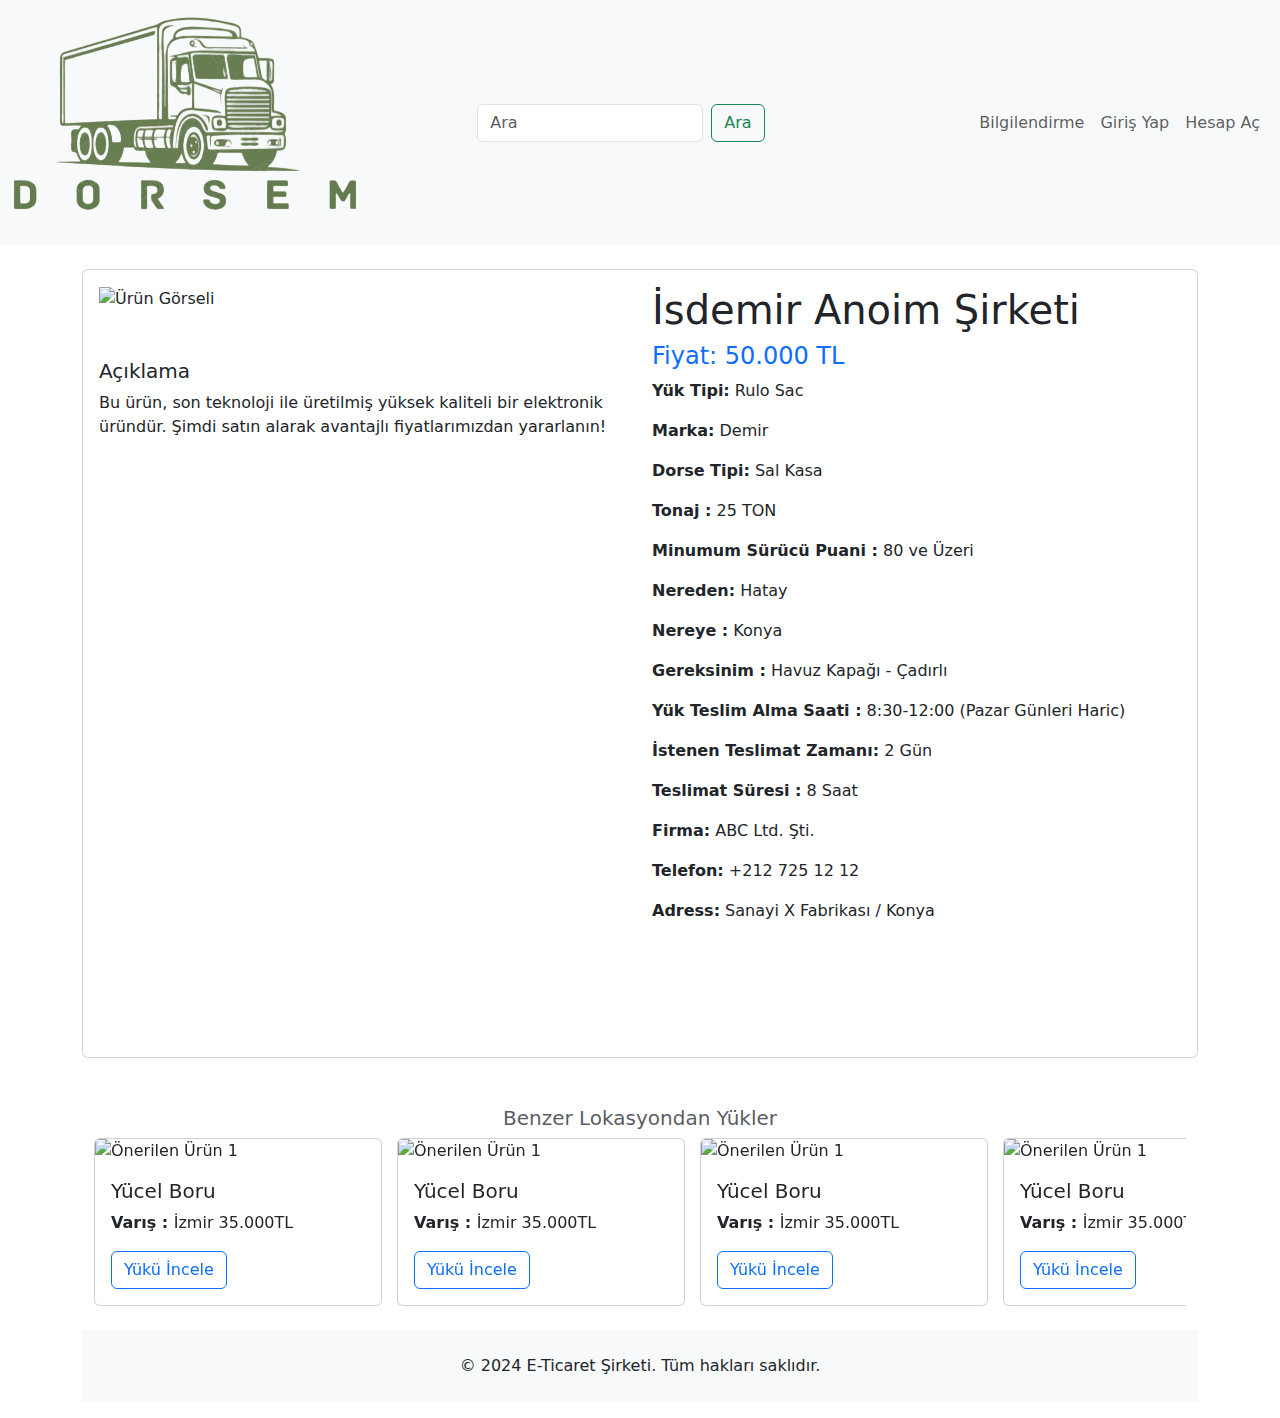
==== commit 0e10567c: "son rutuş" ====
--- a/views/shared/detay.html
+++ b/views/shared/detay.html
@@ -9,7 +9,7 @@
     <link href="https://cdn.jsdelivr.net/npm/bootstrap@5.3.0/dist/css/bootstrap.min.css" rel="stylesheet">
     <link rel="stylesheet" href="https://cdnjs.cloudflare.com/ajax/libs/font-awesome/4.7.0/css/font-awesome.min.css">
 
-    <link rel="stylesheet" href="assets/css/tema.css">
+    <link rel="stylesheet" href="../assets/css/tema.css">
 
 </head>
 <script src="https://cdnjs.cloudflare.com/ajax/libs/font-awesome/6.0.0-beta3/js/all.min.js"></script>
@@ -40,7 +40,7 @@
     <nav class="navbar navbar-expand-lg navbar-light bg-light">
         <div class="container-fluid">
             <a class="navbar-brand" href="index.html">
-                <img src="/../assets/images/logo/logo.png" alt="logo" class="navbar-logo" style="width: 7vw; margin-left:5px">
+                <img src="/../assets/images/logo/logo.png" alt="logo" class="navbar-logo">
             </a>
             <button class="navbar-toggler" type="button" data-bs-toggle="collapse" data-bs-target="#navbarNav" aria-controls="navbarNav" aria-expanded="false" aria-label="Toggle navigation">
                 <span class="navbar-toggler-icon"></span>
@@ -55,7 +55,7 @@
                         <a class="nav-link" href="info.html">Bilgilendirme</a>
                     </li>
                     <li class="nav-item">
-                        <a class="nav-link" href="login.html">Giriş Yap</a>
+                        <a class="nav-link" href="../login.html">Giriş Yap</a>
                     </li>
                     <li class="nav-item">
                         <a class="nav-link" href="register.html">Hesap Aç</a>
